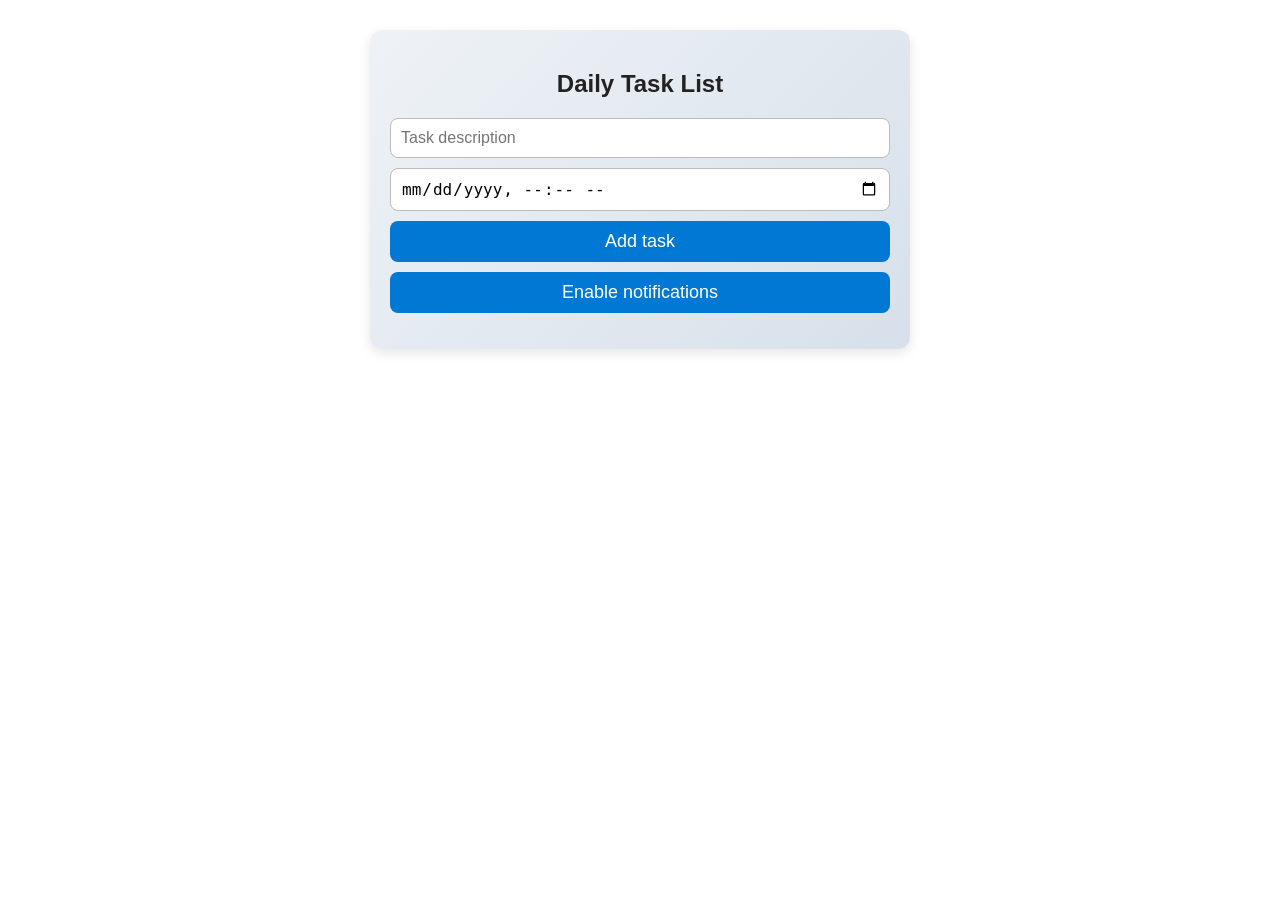
==== index.html @ 15a90909 "Integrate Lucky Orange for analytics Added Lucky Orange script for user interaction tracking." ====
<!DOCTYPE html>
<html lang="en">
<head>
  <!-- Google Analytics GA4 -->
<script async src="https://www.googletagmanager.com/gtag/js?id=G-WFP207JN36"></script>
<script>
  window.dataLayer = window.dataLayer || [];
  function gtag(){dataLayer.push(arguments);}
  gtag('js', new Date());
  gtag('config', 'G-WFP207JN36');
</script>
  <script type="text/javascript">
    (function(c,l,a,r,i,t,y){
        c[a]=c[a]||function(){(c[a].q=c[a].q||[]).push(arguments)};
        t=l.createElement(r);t.async=1;t.src="https://www.clarity.ms/tag/"+i;
        y=l.getElementsByTagName(r)[0];y.parentNode.insertBefore(t,y);
    })(window, document, "clarity", "script", "vq8gbda3hd");
</script>
  <script src="https://t.contentsquare.net/uxa/b0bc6ce12137e.js"></script>
  <!-- Mixpanel -->
<script type="text/javascript">
(function(f,b){
if(!b.__SV){var e,g,i,h;window.mixpanel=b;b._i=[];
b.init=function(e,f,c){function g(a,d){var b=d.split(".");
2==b.length&&(a=a[b[0]],d=b[1]);
a[d]=function(){a.push([d].concat(Array.prototype.slice.call(arguments,0)))}}var a=b;
"undefined"!==typeof c?a=b[c]=[]:c="mixpanel";
a.people=a.people||[];
i="track track_pageview".split(" ");
for(h=0;h<i.length;h++)g(a,i[h]);
b._i.push([e,f,c])};
b.__SV=1.2;
e=f.createElement("script");
e.type="text/javascript";
e.async=!0;
e.src="https://cdn.mxpnl.com/libs/mixpanel-2-latest.min.js";
g=f.getElementsByTagName("script")[0];
g.parentNode.insertBefore(e,g)
}})(document,window.mixpanel||[]);

mixpanel.init("d6242911a1a51953d96fcacbb06d560f");
mixpanel.track("Page Loaded");
</script>

  
<!-- Privacy-friendly analytics by Plausible -->
<script async src="https://plausible.io/js/pa-ZCcOAz_NRgASdB7SF45_c.js"></script>
<script>
  window.plausible=window.plausible||function(){(plausible.q=plausible.q||[]).push(arguments)},plausible.init=plausible.init||function(i){plausible.o=i||{}};
  plausible.init()
</script>

<!-- Lucky Orange -->
<script async defer src="https://tools.luckyorange.com/core/lo.js?site-id=5df0063b"></script>
  
  <meta charset="UTF-8" />
  <meta name="viewport" content="width=device-width,initial-scale=1" />
  <title>Daily Task List</title>

  <link rel="manifest" href="./manifest.json" />
  <meta name="theme-color" content="#0078d4" />

  <!-- iOS PWA meta -->
  <meta name="apple-mobile-web-app-capable" content="yes" />
  <meta name="apple-mobile-web-app-status-bar-style" content="black-translucent" />
  <link rel="apple-touch-icon" href="./icons/icon-192.png" />

  <link rel="stylesheet" href="./style.css" />
</head>
<body>
  <div class="todo-container">
    <h2>Daily Task List</h2>

    <div class="todo-input">
      <input id="task-text" type="text" placeholder="Task description" />
      <input id="task-time" type="datetime-local" />
      <button id="add-task">Add task</button>
      <button id="enable-notifications">Enable notifications</button>
    </div>

    <ul id="task-list" class="todo-list"></ul>
  </div>

  <!-- Install prompt popups -->
  <div id="a2hs-popup">
    <span>Add this app to your home screen</span>
    <button id="a2hs-accept">Install</button>
    <button id="a2hs-dismiss">Dismiss</button>
  </div>

  <div id="ios-popup">
    <span>To install: tap Share, then “Add to Home Screen”.</span>
    <button id="ios-dismiss">Got it</button>
  </div>

  <script src="./install-prompt.js"></script>
  <script src="./main.js"></script>
</body>
</html>
---- style.css ----
/* ---------- Container ---------- */
.todo-container {
  max-width: 500px;
  margin: 30px auto;
  padding: 20px;
  background: linear-gradient(135deg, #eef2f6, #d7e0ea);
  border-radius: 12px;
  box-shadow: 0 4px 12px rgba(0,0,0,0.1);
  font-family: 'Segoe UI', sans-serif;
}

/* ---------- Header ---------- */
.todo-container h2 {
  text-align: center;
  color: #222;
  margin-bottom: 20px;
}

/* ---------- Input ---------- */
.todo-input {
  display: flex;
  flex-direction: column;
  gap: 10px;
  margin-bottom: 15px;
}

.todo-input input[type="text"],
.todo-input input[type="datetime-local"] {
  padding: 10px;
  border: 1px solid #bbb;
  border-radius: 8px;
  font-size: 16px;
}

.todo-input button {
  padding: 10px;
  background-color: #0078d4;
  color: white;
  border: none;
  border-radius: 8px;
  cursor: pointer;
  font-size: 18px;
  transition: background 0.2s ease, transform 0.2s ease;
}

.todo-input button:hover {
  background-color: #005fa3;
}

/* ---------- Task List ---------- */
.todo-list {
  list-style: none;
  padding: 0;
}

.todo-list li {
  background: #fff;
  padding: 12px;
  border-radius: 8px;
  margin-bottom: 12px;
  display: flex;
  justify-content: space-between;
  align-items: center;
  animation: fadeIn 0.3s ease;
  box-shadow: 0 1px 4px rgba(0,0,0,0.05);
  transition: background 0.2s ease, box-shadow 0.2s ease;
}

.todo-list li:hover {
  background: #f9f9f9;
  box-shadow: 0 2px 6px rgba(0,0,0,0.08);
}

@keyframes fadeIn {
  from { opacity: 0; transform: translateY(5px); }
  to { opacity: 1; transform: translateY(0); }
}

/* ---------- Task Info ---------- */
.task-info {
  display: flex;
  flex-direction: column;
  margin-left: 10px;
}

.task-time {
  font-size: 12px;
  color: #777;
}

.task-time.overdue {
  color: #d00;
  font-weight: bold;
}

/* ---------- Delete Button ---------- */
.todo-list button {
  background: none;
  border: none;
  color: #d00;
  font-size: 20px;
  cursor: pointer;
  transition: color 0.2s ease, transform 0.2s ease;
}

.todo-list button:hover {
  color: #a00;
  transform: scale(1.1);
}

/* ---------- Install Popups ---------- */
#a2hs-popup, #ios-popup {
  display: none;
  position: fixed;
  bottom: 20px;
  left: 20px;
  right: 20px;
  padding: 15px;
  background: #0078d4;
  color: white;
  border-radius: 8px;
  z-index: 1000;
  text-align: center;
}

#a2hs-popup.show, #ios-popup.show {
  display: block;
  animation: fadeIn 0.4s ease;
}

#a2hs-popup button, #ios-popup button {
  margin-left: 10px;
  padding: 5px 10px;
  cursor: pointer;
}

/* ---------- Mobile ---------- */
@media (max-width: 600px) {
  .todo-container {
    margin: 15px;
    padding: 15px;
  }
  .todo-input input,
  .todo-input button {
    font-size: 14px;
    padding: 8px;
  }
}
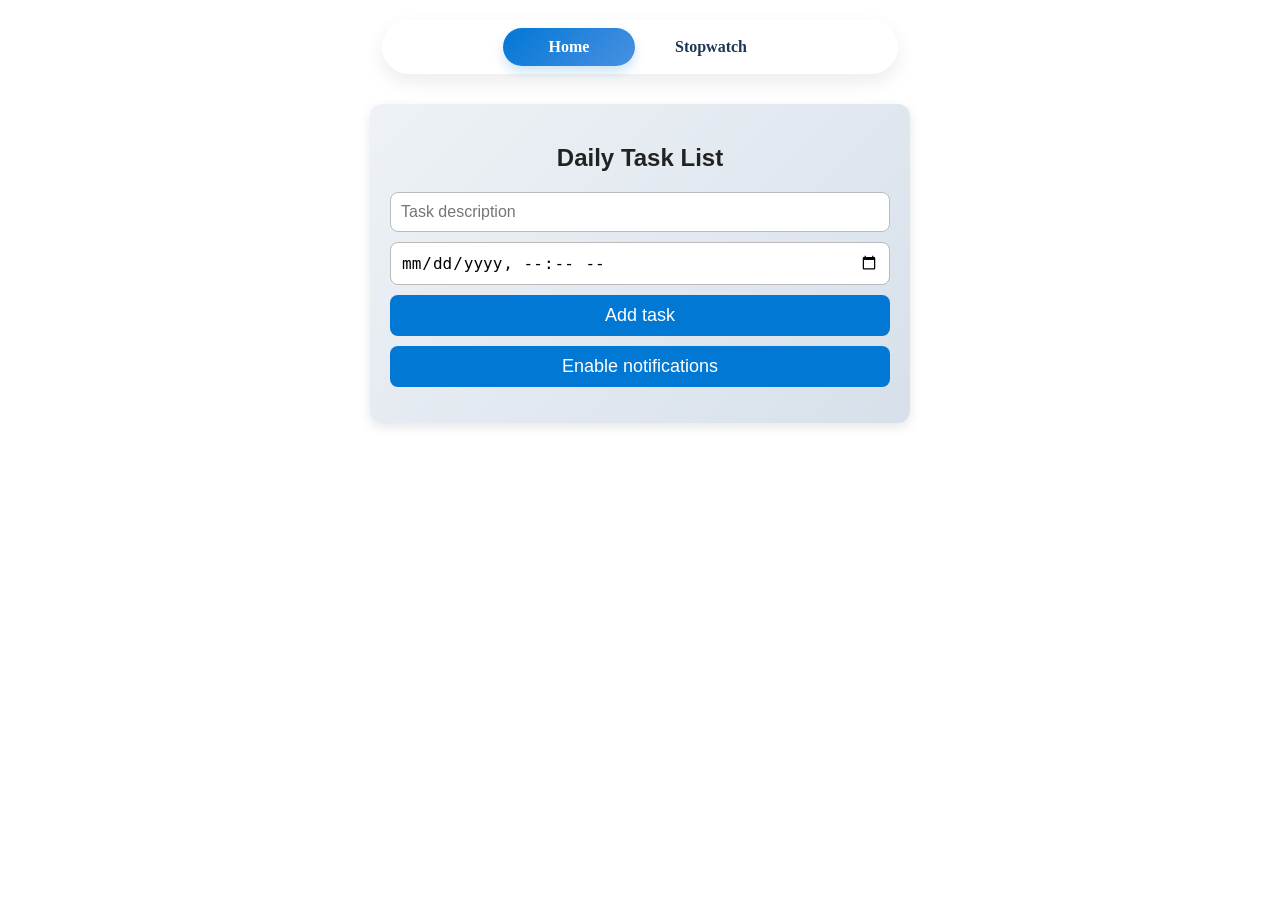
==== commit 4ed3454a: "Add the navigation menu to the home page and keep the existing agenda as the main page." ====
--- a/index.html
+++ b/index.html
@@ -21,21 +21,21 @@
 <script type="text/javascript">
 (function(f,b){
 if(!b.__SV){var e,g,i,h;window.mixpanel=b;b._i=[];
-b.init=function(e,f,c){function g(a,d){var b=d.split(".");
-2==b.length&&(a=a[b[0]],d=b[1]);
-a[d]=function(){a.push([d].concat(Array.prototype.slice.call(arguments,0)))}}var a=b;
-"undefined"!==typeof c?a=b[c]=[]:c="mixpanel";
-a.people=a.people||[];
-i="track track_pageview".split(" ");
-for(h=0;h<i.length;h++)g(a,i[h]);
-b._i.push([e,f,c])};
-b.__SV=1.2;
-e=f.createElement("script");
-e.type="text/javascript";
-e.async=!0;
-e.src="https://cdn.mxpnl.com/libs/mixpanel-2-latest.min.js";
-g=f.getElementsByTagName("script")[0];
-g.parentNode.insertBefore(e,g)
+ b.init=function(e,f,c){function g(a,d){var b=d.split(".");
+ 2==b.length&&(a=a[b[0]],d=b[1]);
+ a[d]=function(){a.push([d].concat(Array.prototype.slice.call(arguments,0)))}}var a=b;
+ "undefined"!==typeof c?a=b[c]=[]:c="mixpanel";
+ a.people=a.people||[];
+ i="track track_pageview".split(" ");
+ for(h=0;h<i.length;h++)g(a,i[h]);
+ b._i.push([e,f,c])};
+ b.__SV=1.2;
+ e=f.createElement("script");
+ e.type="text/javascript";
+ e.async=!0;
+ e.src="https://cdn.mxpnl.com/libs/mixpanel-2-latest.min.js";
+ g=f.getElementsByTagName("script")[0];
+ g.parentNode.insertBefore(e,g)
 }})(document,window.mixpanel||[]);
 
 mixpanel.init("d6242911a1a51953d96fcacbb06d560f");
@@ -52,6 +52,19 @@
 
 <!-- Lucky Orange -->
 <script async defer src="https://tools.luckyorange.com/core/lo.js?site-id=5df0063b"></script>
+
+<!-- cloud.umami -->
+<script defer src="https://cloud.umami.is/script.js" data-website-id="bd2bcbb3-38f1-4791-9317-1e99a0472a50"></script>
+<!-- mouseflow -->
+<script type="text/javascript">
+  window._mfq = window._mfq || [];
+  (function() {
+    var mf = document.createElement("script");
+    mf.type = "text/javascript"; mf.defer = true;
+    mf.src = "//cdn.mouseflow.com/projects/1e485aff-2c32-49c6-b7ab-77ef907f1e5d.js";
+    document.getElementsByTagName("head")[0].appendChild(mf);
+  })();
+</script>
   
   <meta charset="UTF-8" />
   <meta name="viewport" content="width=device-width,initial-scale=1" />
@@ -68,6 +81,11 @@
   <link rel="stylesheet" href="./style.css" />
 </head>
 <body>
+  <nav class="app-nav" aria-label="Main navigation">
+    <a href="./index.html" class="nav-link active">Home</a>
+    <a href="./stopwatch.html" class="nav-link">Stopwatch</a>
+  </nav>
+
   <div class="todo-container">
     <h2>Daily Task List</h2>
 
--- a/style.css
+++ b/style.css
@@ -1,3 +1,39 @@
+/* ---------- Navigation ---------- */
+.app-nav {
+  max-width: 500px;
+  margin: 20px auto 0;
+  display: flex;
+  gap: 10px;
+  justify-content: center;
+  padding: 8px;
+  background: rgba(255,255,255,0.7);
+  border-radius: 999px;
+  box-shadow: 0 8px 20px rgba(0, 0, 0, 0.08);
+  backdrop-filter: blur(10px);
+}
+
+.nav-link {
+  min-width: 100px;
+  text-align: center;
+  padding: 10px 16px;
+  border-radius: 999px;
+  text-decoration: none;
+  color: #1d3557;
+  font-weight: 600;
+  transition: background 0.2s ease, transform 0.2s ease;
+}
+
+.nav-link:hover {
+  background: rgba(0, 120, 212, 0.08);
+  transform: translateY(-1px);
+}
+
+.nav-link.active {
+  background: linear-gradient(135deg, #0078d4, #4a90e2);
+  color: #fff;
+  box-shadow: 0 6px 12px rgba(0, 120, 212, 0.2);
+}
+
 /* ---------- Container ---------- */
 .todo-container {
   max-width: 500px;
@@ -106,6 +142,107 @@
 .todo-list button:hover {
   color: #a00;
   transform: scale(1.1);
+}
+
+/* ---------- Stopwatch ---------- */
+.stopwatch-container {
+  max-width: 420px;
+  margin: 30px auto;
+  padding: 24px 20px 18px;
+  background: linear-gradient(180deg, #101820, #1f2c38 60%, #101820);
+  border-radius: 24px;
+  box-shadow: 0 18px 30px rgba(0,0,0,0.22);
+  color: #eef4ff;
+  font-family: 'Segoe UI', sans-serif;
+}
+
+.stopwatch-header {
+  text-align: center;
+  margin-bottom: 22px;
+  letter-spacing: 0.04em;
+  color: #dfeafc;
+}
+
+.stopwatch-display {
+  margin: 0 auto 20px;
+  max-width: 300px;
+  padding: 18px 16px;
+  border-radius: 18px;
+  background: rgba(255,255,255,0.04);
+  border: 1px solid rgba(255,255,255,0.12);
+  text-align: center;
+  font-size: clamp(2.5rem, 7vw, 4rem);
+  font-weight: 700;
+  letter-spacing: 0.06em;
+  font-variant-numeric: tabular-nums;
+  color: #f3f8ff;
+}
+
+.stopwatch-controls {
+  display: grid;
+  grid-template-columns: repeat(3, minmax(0, 1fr));
+  gap: 10px;
+}
+
+.stopwatch-controls button {
+  border: none;
+  border-radius: 12px;
+  padding: 12px 10px;
+  font-size: 0.95rem;
+  font-weight: 600;
+  cursor: pointer;
+  transition: transform 0.2s ease, opacity 0.2s ease;
+}
+
+.stopwatch-controls button:hover:not(:disabled) {
+  transform: translateY(-1px);
+}
+
+.stopwatch-controls button:disabled {
+  cursor: not-allowed;
+  opacity: 0.5;
+}
+
+#start-stopwatch {
+  background: #3ccf91;
+  color: #062d1d;
+}
+
+#lap-stopwatch {
+  background: #dfe8ff;
+  color: #1b2a3a;
+}
+
+#reset-stopwatch {
+  background: #ff6b6b;
+  color: white;
+}
+
+.lap-list {
+  list-style: none;
+  padding: 0;
+  margin: 20px 0 0;
+  max-height: 220px;
+  overflow-y: auto;
+}
+
+.lap-list li {
+  display: flex;
+  justify-content: space-between;
+  align-items: center;
+  padding: 10px 12px;
+  border-bottom: 1px solid rgba(255,255,255,0.08);
+  color: #dfeafc;
+  font-variant-numeric: tabular-nums;
+}
+
+.lap-list li:first-child {
+  border-top: 1px solid rgba(255,255,255,0.08);
+}
+
+.lap-list li span:last-child {
+  color: #f4f9ff;
+  font-weight: 600;
 }
 
 /* ---------- Install Popups ---------- */
@@ -136,13 +273,35 @@
 
 /* ---------- Mobile ---------- */
 @media (max-width: 600px) {
-  .todo-container {
+  .app-nav {
+    max-width: calc(100% - 24px);
+    margin-top: 14px;
+  }
+
+  .nav-link {
+    min-width: 90px;
+    padding: 8px 12px;
+    font-size: 0.95rem;
+  }
+
+  .todo-container,
+  .stopwatch-container {
     margin: 15px;
     padding: 15px;
   }
+
   .todo-input input,
   .todo-input button {
     font-size: 14px;
     padding: 8px;
   }
-}
+
+  .stopwatch-controls {
+    gap: 8px;
+  }
+
+  .stopwatch-controls button {
+    padding: 10px 8px;
+    font-size: 0.8rem;
+  }
+}
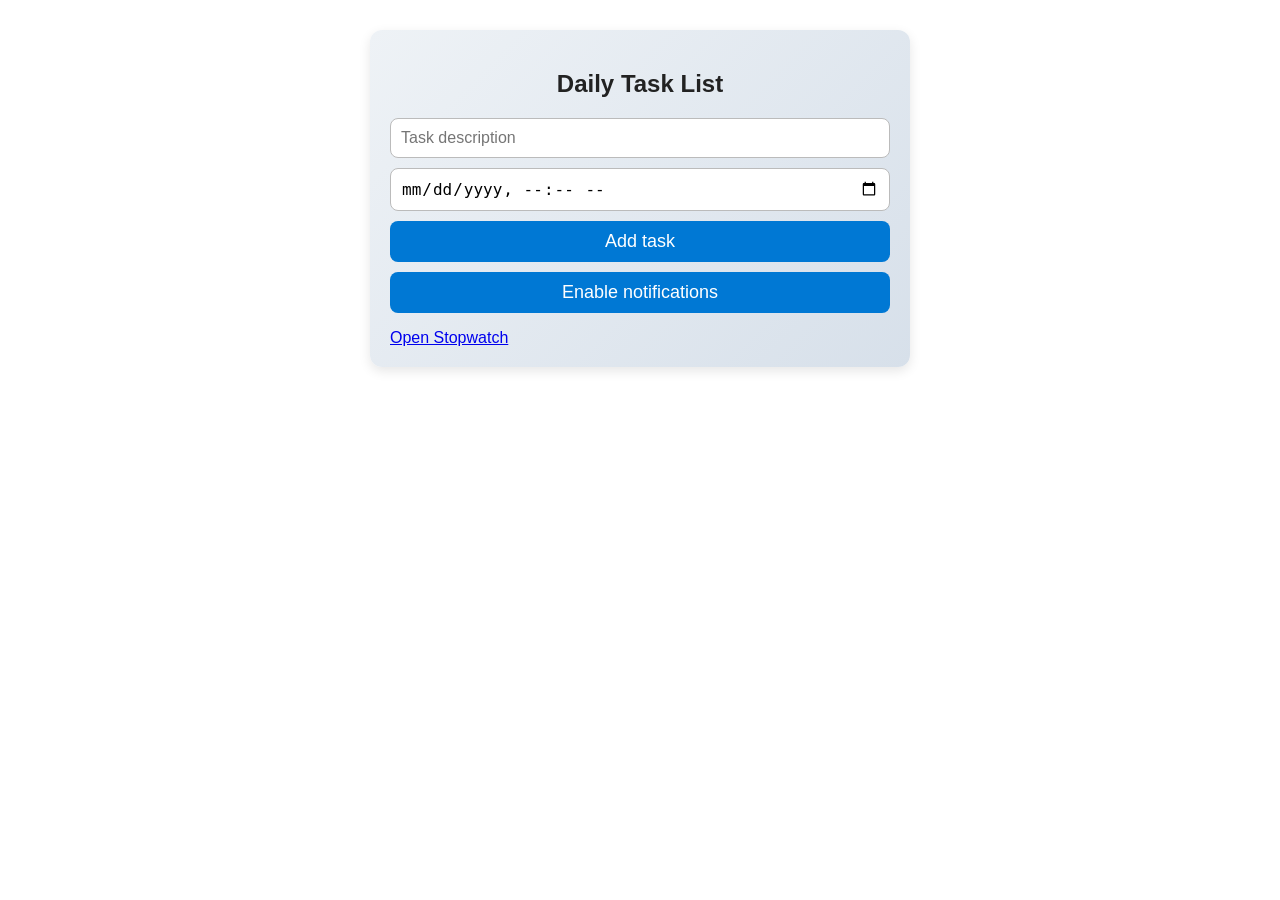
==== commit 279ed804: "Remove the top navigation and add a clear button on the home page to reach the stopwatch page." ====
--- a/index.html
+++ b/index.html
@@ -81,11 +81,6 @@
   <link rel="stylesheet" href="./style.css" />
 </head>
 <body>
-  <nav class="app-nav" aria-label="Main navigation">
-    <a href="./index.html" class="nav-link active">Home</a>
-    <a href="./stopwatch.html" class="nav-link">Stopwatch</a>
-  </nav>
-
   <div class="todo-container">
     <h2>Daily Task List</h2>
 
@@ -97,6 +92,10 @@
     </div>
 
     <ul id="task-list" class="todo-list"></ul>
+
+    <div class="page-actions">
+      <a href="./stopwatch.html" class="page-link-button">Open Stopwatch</a>
+    </div>
   </div>
 
   <!-- Install prompt popups -->
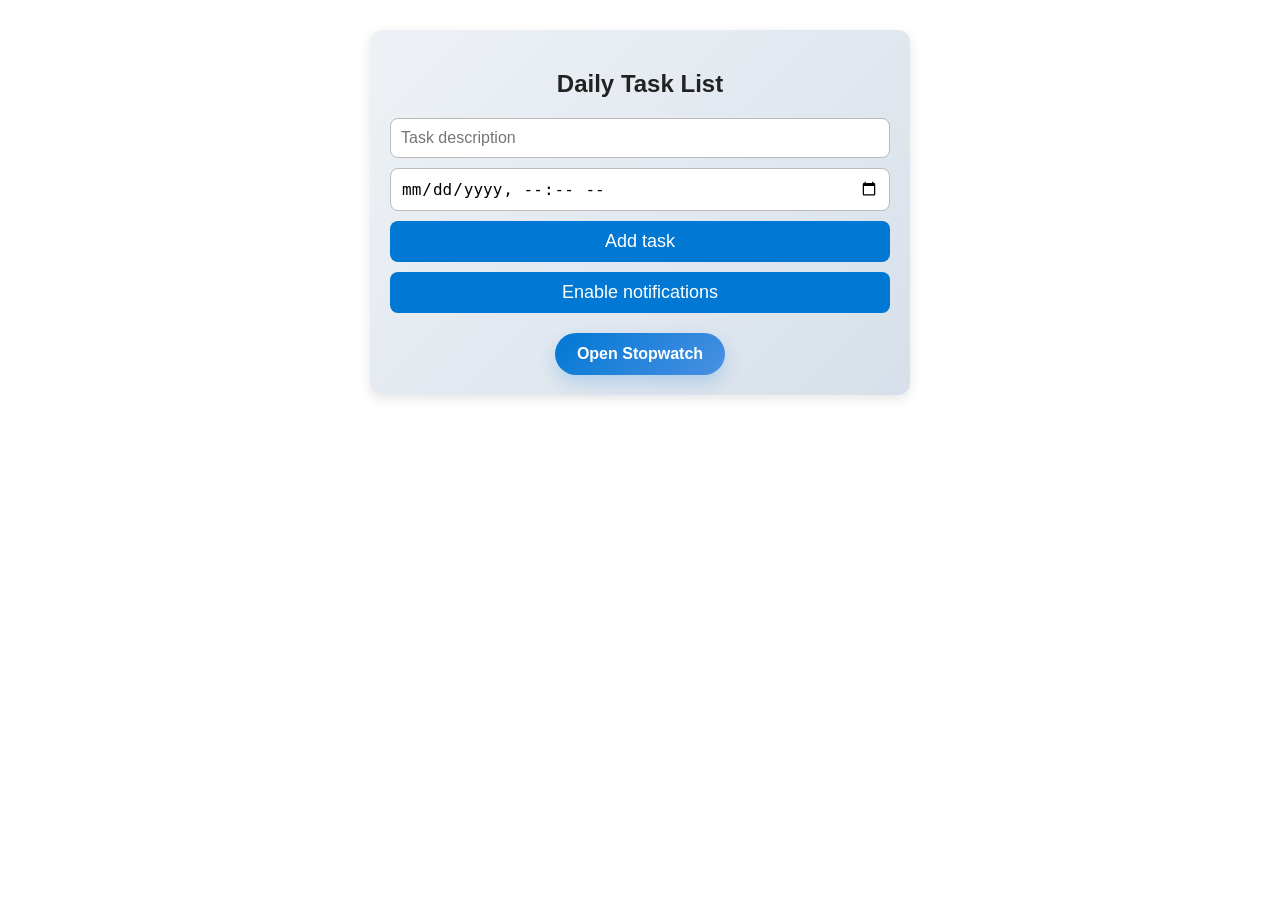
==== commit 4d0fee55: "Keep the current home task page and add a single direct button to open the stopwatch without a menu." ====
--- a/index.html
+++ b/index.html
@@ -42,7 +42,6 @@
 mixpanel.track("Page Loaded");
 </script>
 
-  
 <!-- Privacy-friendly analytics by Plausible -->
 <script async src="https://plausible.io/js/pa-ZCcOAz_NRgASdB7SF45_c.js"></script>
 <script>
--- a/style.css
+++ b/style.css
@@ -1,39 +1,3 @@
-/* ---------- Navigation ---------- */
-.app-nav {
-  max-width: 500px;
-  margin: 20px auto 0;
-  display: flex;
-  gap: 10px;
-  justify-content: center;
-  padding: 8px;
-  background: rgba(255,255,255,0.7);
-  border-radius: 999px;
-  box-shadow: 0 8px 20px rgba(0, 0, 0, 0.08);
-  backdrop-filter: blur(10px);
-}
-
-.nav-link {
-  min-width: 100px;
-  text-align: center;
-  padding: 10px 16px;
-  border-radius: 999px;
-  text-decoration: none;
-  color: #1d3557;
-  font-weight: 600;
-  transition: background 0.2s ease, transform 0.2s ease;
-}
-
-.nav-link:hover {
-  background: rgba(0, 120, 212, 0.08);
-  transform: translateY(-1px);
-}
-
-.nav-link.active {
-  background: linear-gradient(135deg, #0078d4, #4a90e2);
-  color: #fff;
-  box-shadow: 0 6px 12px rgba(0, 120, 212, 0.2);
-}
-
 /* ---------- Container ---------- */
 .todo-container {
   max-width: 500px;
@@ -144,7 +108,22 @@
   transform: scale(1.1);
 }
 
-/* ---------- Stopwatch ---------- */
+.page-actions {
+  margin-top: 20px;
+  text-align: center;
+}
+
+.page-link-button {
+  display: inline-block;
+  padding: 12px 22px;
+  border-radius: 999px;
+  background: linear-gradient(135deg, #0078d4, #4a90e2);
+  color: white;
+  text-decoration: none;
+  font-weight: 600;
+  box-shadow: 0 8px 18px rgba(0, 120, 212, 0.2);
+}
+
 .stopwatch-container {
   max-width: 420px;
   margin: 30px auto;
@@ -273,17 +252,6 @@
 
 /* ---------- Mobile ---------- */
 @media (max-width: 600px) {
-  .app-nav {
-    max-width: calc(100% - 24px);
-    margin-top: 14px;
-  }
-
-  .nav-link {
-    min-width: 90px;
-    padding: 8px 12px;
-    font-size: 0.95rem;
-  }
-
   .todo-container,
   .stopwatch-container {
     margin: 15px;
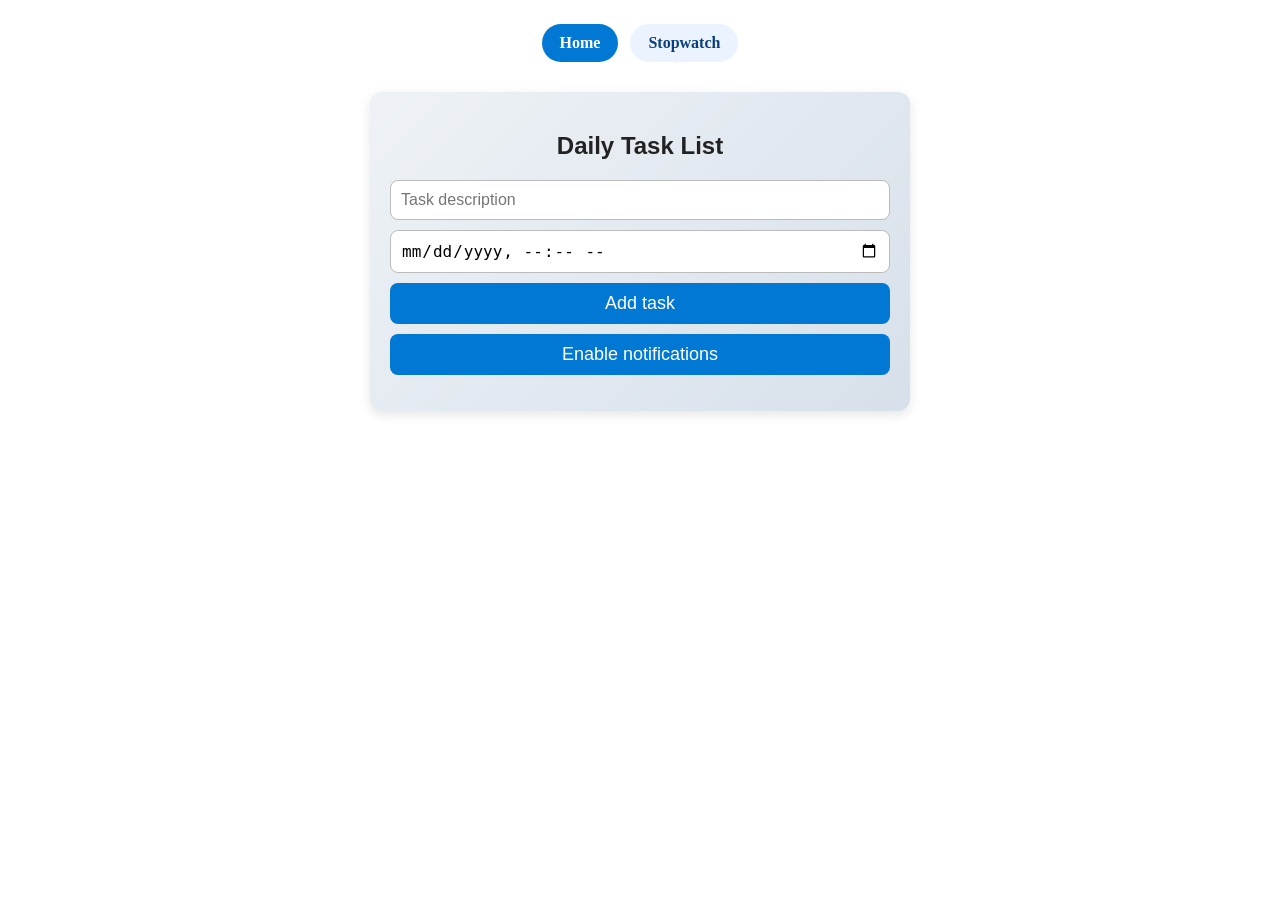
==== commit 355f2915: "Add the navigation menu to home and keep the tasks page as the main landing page." ====
--- a/index.html
+++ b/index.html
@@ -15,7 +15,7 @@
         t=l.createElement(r);t.async=1;t.src="https://www.clarity.ms/tag/"+i;
         y=l.getElementsByTagName(r)[0];y.parentNode.insertBefore(t,y);
     })(window, document, "clarity", "script", "vq8gbda3hd");
-</script>
+  </script>
   <script src="https://t.contentsquare.net/uxa/b0bc6ce12137e.js"></script>
   <!-- Mixpanel -->
 <script type="text/javascript">
@@ -64,7 +64,7 @@
     document.getElementsByTagName("head")[0].appendChild(mf);
   })();
 </script>
-  
+
   <meta charset="UTF-8" />
   <meta name="viewport" content="width=device-width,initial-scale=1" />
   <title>Daily Task List</title>
@@ -80,6 +80,11 @@
   <link rel="stylesheet" href="./style.css" />
 </head>
 <body>
+  <nav class="app-nav" aria-label="Main navigation">
+    <a href="./index.html" class="nav-link active">Home</a>
+    <a href="./stopwatch.html" class="nav-link">Stopwatch</a>
+  </nav>
+
   <div class="todo-container">
     <h2>Daily Task List</h2>
 
@@ -91,13 +96,8 @@
     </div>
 
     <ul id="task-list" class="todo-list"></ul>
-
-    <div class="page-actions">
-      <a href="./stopwatch.html" class="page-link-button">Open Stopwatch</a>
-    </div>
   </div>
 
-  <!-- Install prompt popups -->
   <div id="a2hs-popup">
     <span>Add this app to your home screen</span>
     <button id="a2hs-accept">Install</button>
--- a/style.css
+++ b/style.css
@@ -108,22 +108,30 @@
   transform: scale(1.1);
 }
 
-.page-actions {
-  margin-top: 20px;
-  text-align: center;
-}
-
-.page-link-button {
+/* ---------- Navigation ---------- */
+.app-nav {
+  display: flex;
+  justify-content: center;
+  gap: 12px;
+  padding: 16px 12px 0;
+}
+
+.nav-link {
   display: inline-block;
-  padding: 12px 22px;
+  padding: 10px 18px;
   border-radius: 999px;
-  background: linear-gradient(135deg, #0078d4, #4a90e2);
-  color: white;
+  background: #eaf3ff;
+  color: #0c3d7c;
   text-decoration: none;
   font-weight: 600;
-  box-shadow: 0 8px 18px rgba(0, 120, 212, 0.2);
-}
-
+}
+
+.nav-link.active {
+  background: #0078d4;
+  color: white;
+}
+
+/* ---------- Stopwatch ---------- */
 .stopwatch-container {
   max-width: 420px;
   margin: 30px auto;
@@ -153,8 +161,8 @@
   font-size: clamp(2.5rem, 7vw, 4rem);
   font-weight: 700;
   letter-spacing: 0.06em;
+  color: #f3f8ff;
   font-variant-numeric: tabular-nums;
-  color: #f3f8ff;
 }
 
 .stopwatch-controls {
@@ -178,8 +186,8 @@
 }
 
 .stopwatch-controls button:disabled {
+  opacity: 0.5;
   cursor: not-allowed;
-  opacity: 0.5;
 }
 
 #start-stopwatch {
@@ -259,9 +267,10 @@
   }
 
   .todo-input input,
-  .todo-input button {
+  .todo-input button,
+  .nav-link {
     font-size: 14px;
-    padding: 8px;
+    padding: 8px 12px;
   }
 
   .stopwatch-controls {
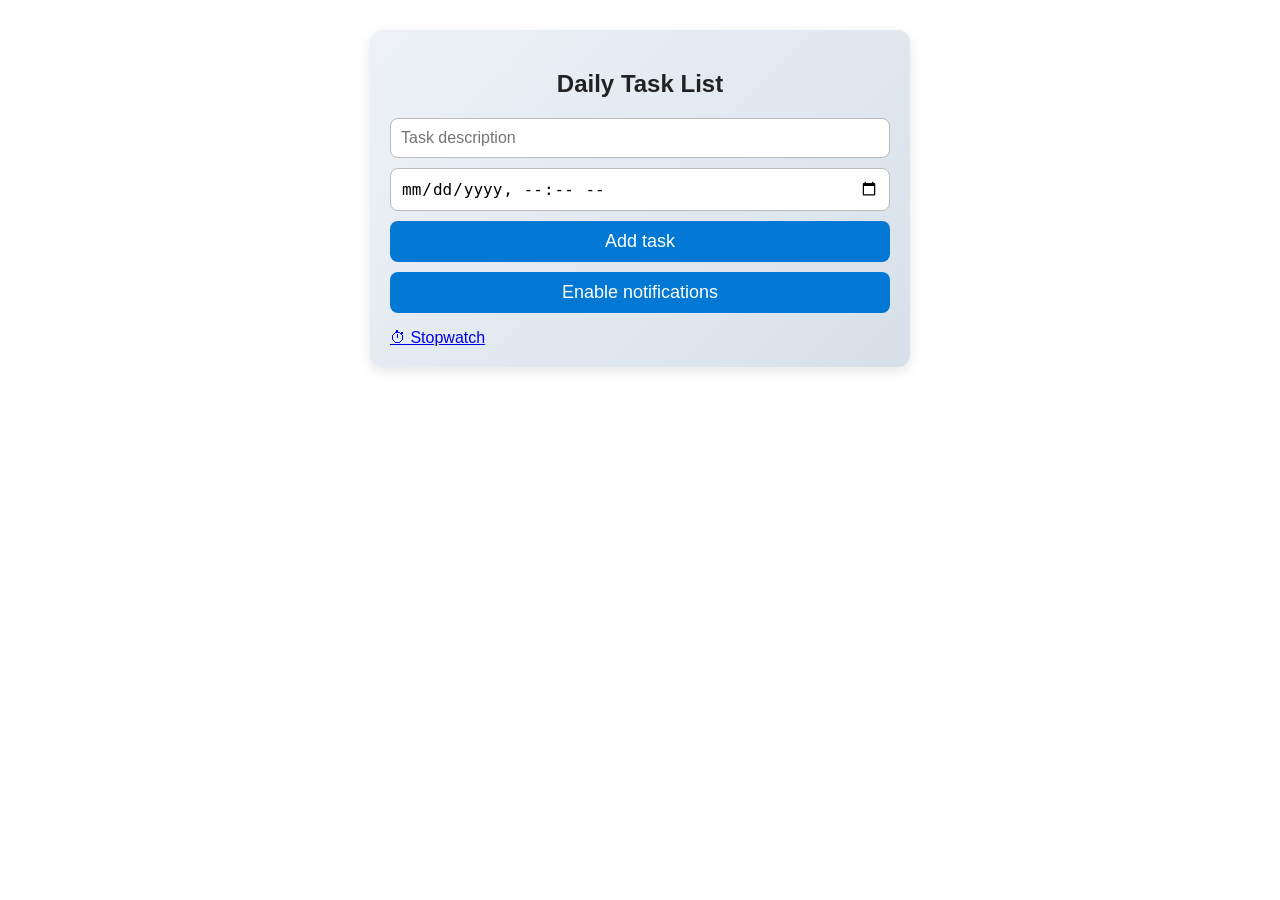
==== commit e2f184e6: "Refactor HTML structure and update scripts" ====
--- a/index.html
+++ b/index.html
@@ -1,14 +1,18 @@
 <!DOCTYPE html>
 <html lang="en">
 <head>
+  <meta charset="UTF-8" />
+  <meta name="viewport" content="width=device-width,initial-scale=1" />
+  <title>Daily Task List</title>
+
   <!-- Google Analytics GA4 -->
-<script async src="https://www.googletagmanager.com/gtag/js?id=G-WFP207JN36"></script>
-<script>
-  window.dataLayer = window.dataLayer || [];
-  function gtag(){dataLayer.push(arguments);}
-  gtag('js', new Date());
-  gtag('config', 'G-WFP207JN36');
-</script>
+  <script async src="https://www.googletagmanager.com/gtag/js?id=G-WFP207JN36"></script>
+  <script>
+    window.dataLayer = window.dataLayer || [];
+    function gtag(){dataLayer.push(arguments);}
+    gtag('js', new Date());
+    gtag('config', 'G-WFP207JN36');
+  </script>
   <script type="text/javascript">
     (function(c,l,a,r,i,t,y){
         c[a]=c[a]||function(){(c[a].q=c[a].q||[]).push(arguments)};
@@ -18,56 +22,53 @@
   </script>
   <script src="https://t.contentsquare.net/uxa/b0bc6ce12137e.js"></script>
   <!-- Mixpanel -->
-<script type="text/javascript">
-(function(f,b){
-if(!b.__SV){var e,g,i,h;window.mixpanel=b;b._i=[];
- b.init=function(e,f,c){function g(a,d){var b=d.split(".");
- 2==b.length&&(a=a[b[0]],d=b[1]);
- a[d]=function(){a.push([d].concat(Array.prototype.slice.call(arguments,0)))}}var a=b;
- "undefined"!==typeof c?a=b[c]=[]:c="mixpanel";
- a.people=a.people||[];
- i="track track_pageview".split(" ");
- for(h=0;h<i.length;h++)g(a,i[h]);
- b._i.push([e,f,c])};
- b.__SV=1.2;
- e=f.createElement("script");
- e.type="text/javascript";
- e.async=!0;
- e.src="https://cdn.mxpnl.com/libs/mixpanel-2-latest.min.js";
- g=f.getElementsByTagName("script")[0];
- g.parentNode.insertBefore(e,g)
-}})(document,window.mixpanel||[]);
+  <script type="text/javascript">
+  (function(f,b){
+  if(!b.__SV){var e,g,i,h;window.mixpanel=b;b._i=[];
+   b.init=function(e,f,c){function g(a,d){var b=d.split(".");
+   2==b.length&&(a=a[b[0]],d=b[1]);
+   a[d]=function(){a.push([d].concat(Array.prototype.slice.call(arguments,0)))}}var a=b;
+   "undefined"!==typeof c?a=b[c]=[]:c="mixpanel";
+   a.people=a.people||[];
+   i="track track_pageview".split(" ");
+   for(h=0;h<i.length;h++)g(a,i[h]);
+   b._i.push([e,f,c])};
+   b.__SV=1.2;
+   e=f.createElement("script");
+   e.type="text/javascript";
+   e.async=!0;
+   e.src="https://cdn.mxpnl.com/libs/mixpanel-2-latest.min.js";
+   g=f.getElementsByTagName("script")[0];
+   g.parentNode.insertBefore(e,g)
+  }})(document,window.mixpanel||[]);
 
-mixpanel.init("d6242911a1a51953d96fcacbb06d560f");
-mixpanel.track("Page Loaded");
-</script>
+  mixpanel.init("d6242911a1a51953d96fcacbb06d560f");
+  mixpanel.track("Page Loaded");
+  </script>
 
-<!-- Privacy-friendly analytics by Plausible -->
-<script async src="https://plausible.io/js/pa-ZCcOAz_NRgASdB7SF45_c.js"></script>
-<script>
-  window.plausible=window.plausible||function(){(plausible.q=plausible.q||[]).push(arguments)},plausible.init=plausible.init||function(i){plausible.o=i||{}};
-  plausible.init()
-</script>
+  <!-- Privacy-friendly analytics by Plausible -->
+  <script async src="https://plausible.io/js/pa-ZCcOAz_NRgASdB7SF45_c.js"></script>
+  <script>
+    window.plausible=window.plausible||function(){(plausible.q=plausible.q||[]).push(arguments)},plausible.init=plausible.init||function(i){plausible.o=i||{}};
+    plausible.init()
+  </script>
 
-<!-- Lucky Orange -->
-<script async defer src="https://tools.luckyorange.com/core/lo.js?site-id=5df0063b"></script>
+  <!-- Lucky Orange -->
+  <script async defer src="https://tools.luckyorange.com/core/lo.js?site-id=5df0063b"></script>
 
-<!-- cloud.umami -->
-<script defer src="https://cloud.umami.is/script.js" data-website-id="bd2bcbb3-38f1-4791-9317-1e99a0472a50"></script>
-<!-- mouseflow -->
-<script type="text/javascript">
-  window._mfq = window._mfq || [];
-  (function() {
-    var mf = document.createElement("script");
-    mf.type = "text/javascript"; mf.defer = true;
-    mf.src = "//cdn.mouseflow.com/projects/1e485aff-2c32-49c6-b7ab-77ef907f1e5d.js";
-    document.getElementsByTagName("head")[0].appendChild(mf);
-  })();
-</script>
+  <!-- cloud.umami -->
+  <script defer src="https://cloud.umami.is/script.js" data-website-id="bd2bcbb3-38f1-4791-9317-1e99a0472a50"></script>
 
-  <meta charset="UTF-8" />
-  <meta name="viewport" content="width=device-width,initial-scale=1" />
-  <title>Daily Task List</title>
+  <!-- mouseflow -->
+  <script type="text/javascript">
+    window._mfq = window._mfq || [];
+    (function() {
+      var mf = document.createElement("script");
+      mf.type = "text/javascript"; mf.defer = true;
+      mf.src = "//cdn.mouseflow.com/projects/1e485aff-2c32-49c6-b7ab-77ef907f1e5d.js";
+      document.getElementsByTagName("head")[0].appendChild(mf);
+    })();
+  </script>
 
   <link rel="manifest" href="./manifest.json" />
   <meta name="theme-color" content="#0078d4" />
@@ -80,11 +81,6 @@
   <link rel="stylesheet" href="./style.css" />
 </head>
 <body>
-  <nav class="app-nav" aria-label="Main navigation">
-    <a href="./index.html" class="nav-link active">Home</a>
-    <a href="./stopwatch.html" class="nav-link">Stopwatch</a>
-  </nav>
-
   <div class="todo-container">
     <h2>Daily Task List</h2>
 
@@ -96,6 +92,8 @@
     </div>
 
     <ul id="task-list" class="todo-list"></ul>
+
+    <a href="./stopwatch.html" class="page-link-btn">⏱ Stopwatch</a>
   </div>
 
   <div id="a2hs-popup">
